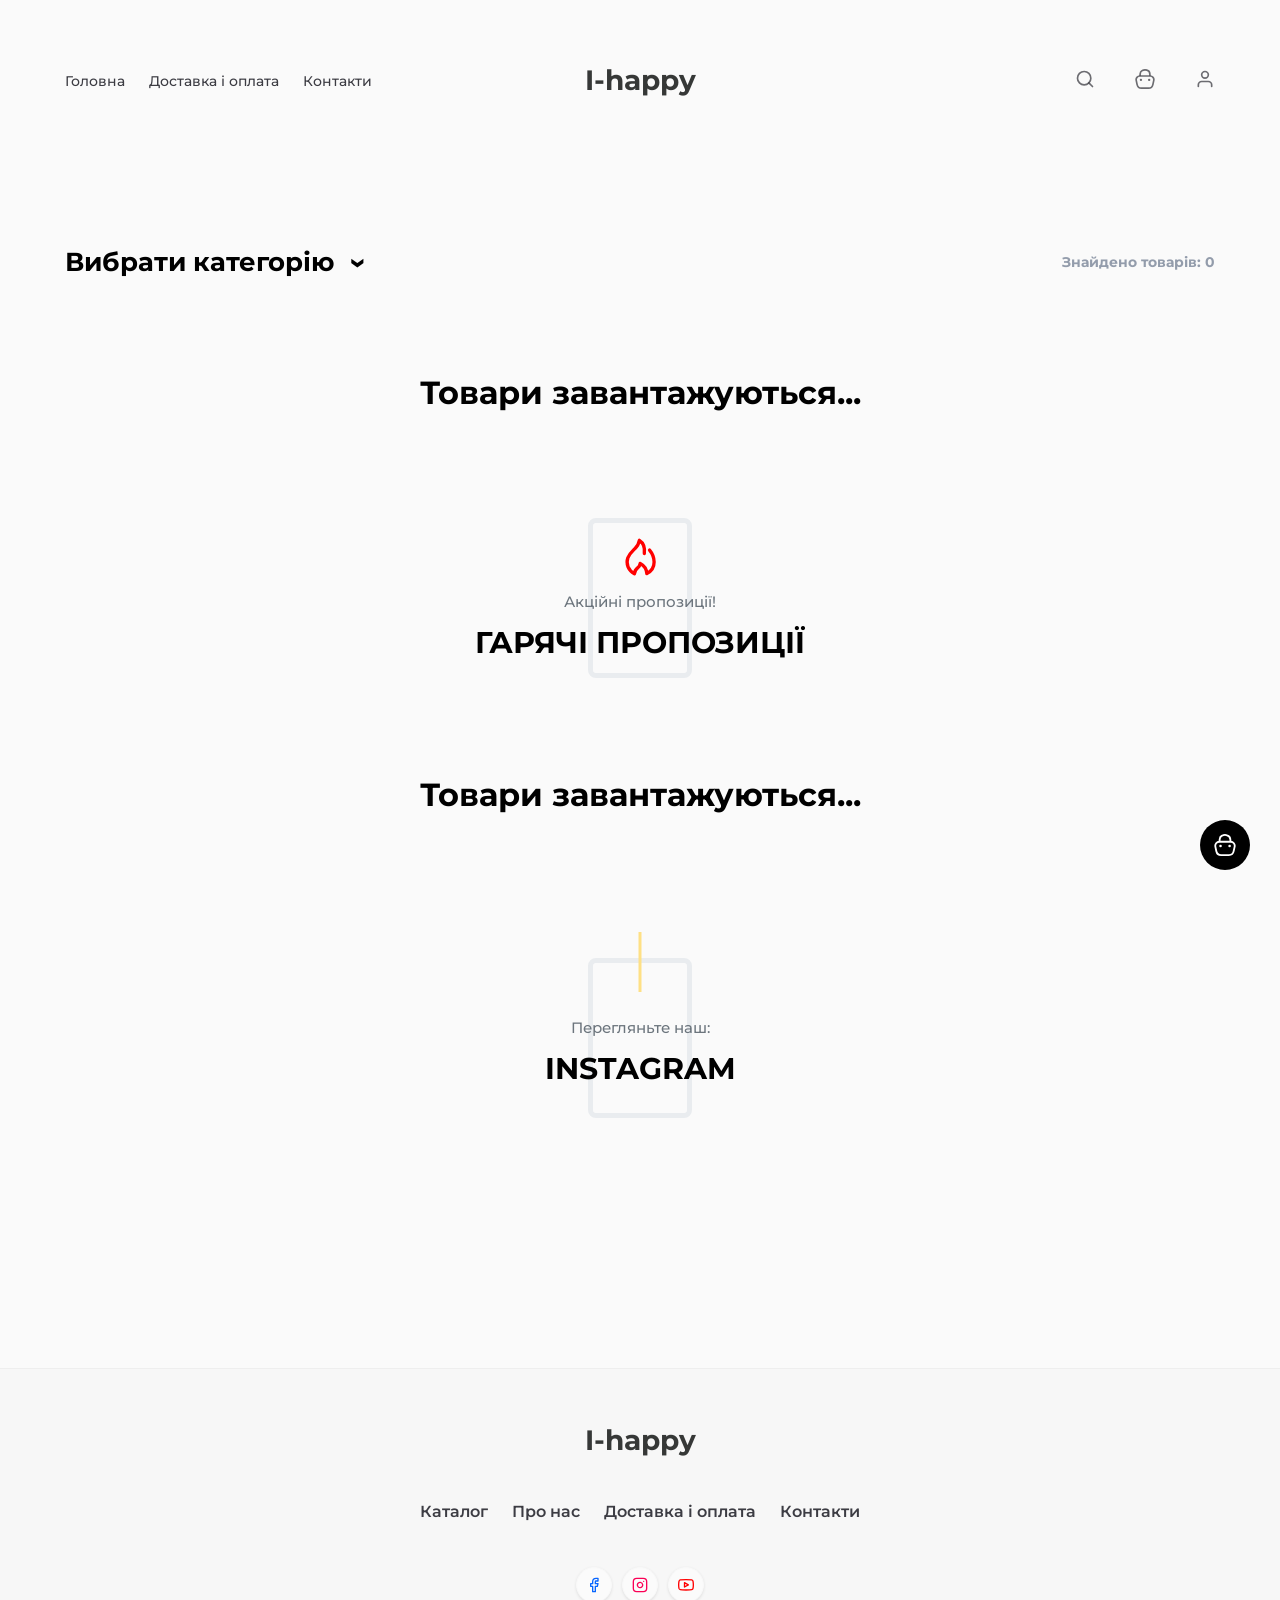
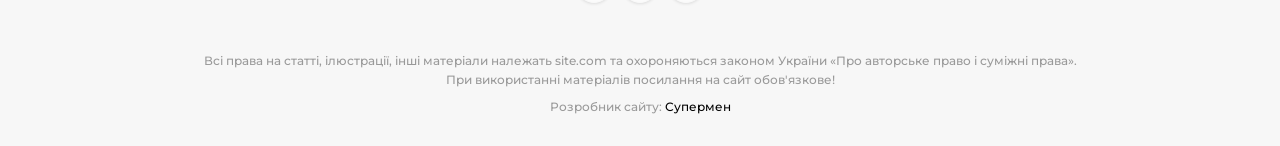
==== index.html @ c95413ed "Initial commit" ====
<!DOCTYPE html>
<html lang="en">
    <head>
        <meta charset="UTF-8" />
        <meta name="viewport" content="width=device-width, initial-scale=1.0" />
        <title>Магазин техніки apple</title>
        <meta name="description" content="Page desc" />

        <link rel="apple-touch-icon" sizes="180x180" href="img/favicon/apple-touch-icon.png" />
        <link rel="icon" type="image/png" sizes="32x32" href="img/favicon/favicon-32x32.png" />
        <link rel="icon" type="image/png" sizes="16x16" href="img/favicon/favicon-16x16.png" />
        <link rel="manifest" href="img/favicon/site.webmanifest" />
        <link rel="shortcut icon" href="img/favicon/favicon.ico" />
        <meta name="msapplication-config" content="img/favicon/browserconfig.xml" />
        <meta name="msapplication-TileColor" content="#da532c" />
        <meta name="theme-color" content="#ffffff" />

        <link rel="stylesheet" href="css/style.css" />
    </head>

    <body class="page-home">
        <svg xmlns="http://www.w3.org/2000/svg" hidden>
            <symbol id="icon-cart-bag" viewBox="0 0 24 24" fill="none" stroke="currentColor" stroke-width="2" stroke-linecap="round" stroke-linejoin="round">
                <path d="M6.08,7.63l.1-1.79a4.61,4.61,0,0,1,2.52-4A6.81,6.81,0,0,1,12,1a7.28,7.28,0,0,1,2.35.38,4.84,4.84,0,0,1,3.47,4.48l.11,1.7" />
                <path d="M16.25,23H7.77a5.34,5.34,0,0,1-5.22-4.21L1.47,13.73A4.38,4.38,0,0,1,5.76,8.42H18.23a4.4,4.4,0,0,1,4.3,5.32l-1.08,5A5.31,5.31,0,0,1,16.25,23Z" />
                <line x1="16.99" y1="13.13" x2="17" y2="13.13" stroke-width="2.8" />
                <line x1="7.14" y1="13.13" x2="7.15" y2="13.13" stroke-width="2.8" />
            </symbol>
            <symbol id="icon-cart-add" viewBox="0 0 48 48" fill="none" stroke="currentColor" stroke-width="3.5" stroke-linecap="round" stroke-linejoin="round">
                <path d="M4.29,3.71h1a6.72,6.72,0,0,1,6.54,5.18L16.29,28a6.7,6.7,0,0,0,6.53,5.18H36.46A6.72,6.72,0,0,0,43,28l2-8.34" />
                <path d="M18.63,45.73A3.76,3.76,0,1,0,19,38.21h-.32a3.76,3.76,0,0,0,0,7.52Z" />
                <path d="M39.61,45.73a3.76,3.76,0,0,0,.32-7.52h-.32a3.76,3.76,0,0,0,0,7.52Z" />
                <path d="M35.86,14a16,16,0,0,1-6.59,6.59A15.92,15.92,0,0,1,22.68,14" stroke-width="1.6" />
                <path d="M29.26,3.71V20.5" stroke-width="1.6" />
            </symbol>
            <symbol id="icon-close" viewBox="0 0 24 24" fill="none" stroke="currentColor" stroke-width="2" stroke-linecap="round" stroke-linejoin="round">
                <line x1="18" y1="6" x2="6" y2="18"></line>
                <line x1="6" y1="6" x2="18" y2="18"></line>
            </symbol>
            <symbol id="icon-search" viewBox="0 0 24 24" fill="none" stroke="currentColor" stroke-width="2" stroke-linecap="round" stroke-linejoin="round">
                <circle cx="11" cy="11" r="8"></circle>
                <line x1="21" y1="21" x2="16.65" y2="16.65"></line>
            </symbol>
            <symbol id="icon-heart" viewBox="0 0 24 24" fill="none" stroke="currentColor" stroke-width="2" stroke-linecap="round" stroke-linejoin="round"><path d="M20.84 4.61a5.5 5.5 0 0 0-7.78 0L12 5.67l-1.06-1.06a5.5 5.5 0 0 0-7.78 7.78l1.06 1.06L12 21.23l7.78-7.78 1.06-1.06a5.5 5.5 0 0 0 0-7.78z"></path></symbol>
            <symbol id="icon-facebook" viewBox="0 0 24 24" fill="none" stroke="currentColor" stroke-width="2" stroke-linecap="round" stroke-linejoin="round"><path d="M18 2h-3a5 5 0 0 0-5 5v3H7v4h3v8h4v-8h3l1-4h-4V7a1 1 0 0 1 1-1h3z"></path></symbol>
            <symbol id="icon-youtube" viewBox="0 0 24 24" fill="none" stroke="currentColor" stroke-width="2" stroke-linecap="round" stroke-linejoin="round">
                <path d="M22.54 6.42a2.78 2.78 0 0 0-1.94-2C18.88 4 12 4 12 4s-6.88 0-8.6.46a2.78 2.78 0 0 0-1.94 2A29 29 0 0 0 1 11.75a29 29 0 0 0 .46 5.33A2.78 2.78 0 0 0 3.4 19c1.72.46 8.6.46 8.6.46s6.88 0 8.6-.46a2.78 2.78 0 0 0 1.94-2 29 29 0 0 0 .46-5.25 29 29 0 0 0-.46-5.33z"></path>
                <polygon points="9.75 15.02 15.5 11.75 9.75 8.48 9.75 15.02"></polygon>
            </symbol>
            <symbol id="icon-instagram" viewBox="0 0 24 24" fill="none" stroke="currentColor" stroke-width="2" stroke-linecap="round" stroke-linejoin="round">
                <rect x="2" y="2" width="20" height="20" rx="5" ry="5"></rect>
                <path d="M16 11.37A4 4 0 1 1 12.63 8 4 4 0 0 1 16 11.37z"></path>
                <line x1="17.5" y1="6.5" x2="17.51" y2="6.5"></line>
            </symbol>
            <symbol id="icon-fire" viewBox="0 0 24 24" fill="none" stroke="currentColor" stroke-width="2" stroke-linecap="round" stroke-linejoin="round"><path d="M14.59,9.9c.37-3-.23-6.18-2.95-7.9A8.36,8.36,0,0,1,8.9,7c-1.59,1.6-3.23,3-4.2,5.53-1.28,3.67.26,7.42,4,9.51a4.86,4.86,0,0,1,1.86-3.51,4.17,4.17,0,0,0,1.55-2.69,7.41,7.41,0,0,1,4,6.15c6.4-3.4,4.68-10.49,1.63-14.11"></path></symbol>
            <symbol id="icon-check-circle" viewBox="0 0 24 24" fill="none" stroke="currentColor" stroke-linecap="round" stroke-linejoin="round">
                <path d="M22 11.08V12a10 10 0 1 1-5.93-9.14"></path>
                <polyline points="22 4 12 14.01 9 11.01"></polyline>
            </symbol>
            <symbol id="icon-shopping-bag" viewBox="0 0 24 24" fill="none" stroke="currentColor" stroke-width="2" stroke-linecap="round" stroke-linejoin="round">
                <path d="M6 2L3 6v14a2 2 0 0 0 2 2h14a2 2 0 0 0 2-2V6l-3-4z"></path>
                <line x1="3" y1="6" x2="21" y2="6"></line>
                <path d="M16 10a4 4 0 0 1-8 0"></path>
            </symbol>
            <symbol id="icon-user" viewBox="0 0 24 24" fill="none" stroke="currentColor" stroke-width="2" stroke-linecap="round" stroke-linejoin="round">
                <path d="M20 21v-2a4 4 0 0 0-4-4H8a4 4 0 0 0-4 4v2"></path>
                <circle cx="12" cy="7" r="4"></circle>
            </symbol>
            <symbol id="icon-users" viewBox="0 0 24 24" fill="none" stroke="currentColor" stroke-width="2" stroke-linecap="round" stroke-linejoin="round">
                <path d="M17 21v-2a4 4 0 0 0-4-4H5a4 4 0 0 0-4 4v2"></path>
                <circle cx="9" cy="7" r="4"></circle>
                <path d="M23 21v-2a4 4 0 0 0-3-3.87"></path>
                <path d="M16 3.13a4 4 0 0 1 0 7.75"></path>
            </symbol>
            <symbol id="icon-log-in" viewBox="0 0 24 24" fill="none" stroke="currentColor" stroke-width="2" stroke-linecap="round" stroke-linejoin="round">
                <path d="M15 3h4a2 2 0 0 1 2 2v14a2 2 0 0 1-2 2h-4"></path>
                <polyline points="10 17 15 12 10 7"></polyline>
                <line x1="15" y1="12" x2="3" y2="12"></line>
            </symbol>
        </svg>

        <div class="navigation">
            <div class="container">
                <div class="navigation__hold">
                    <div class="navigation__left navigation__links js-mobile-menu">
                        <ul class="menu navigation__item-list">
                            <li class="menu__li navigation__item">
                                <a href="index.html" class="menu__link link-hover">Головна</a>
                            </li>
                            <li class="menu__li navigation__item">
                                <a href="delivery.html" class="menu__link link-hover">Доставка і оплата</a>
                            </li>
                            <li class="menu__li navigation__item">
                                <a href="contacts.html" class="menu__link link-hover">Контакти</a>
                            </li>
                        </ul>
                    </div>
                    <div class="navigation__middle">
                        <a href="index.html" class="logo">I-happy</a>
                    </div>
                    <div class="navigation__right">
                        <ul class="navigation__item-list">
                            <li class="navigation__item">
                                <a href="search.html" class="navigation__item-link">
                                    <svg class="icon icon-search"><use href="#icon-search"></use></svg>
                                </a>
                            </li>
                            <li class="navigation__item">
                                <a href="order.html" class="navigation__item-link">
                                    <span class="cart-added-summ js-cart-added-summ">0</span>
                                    <svg class="icon icon-cart-bag"><use href="#icon-cart-bag"></use></svg>
                                </a>
                            </li>
                            <li class="navigation__item">
                                <a href="profile-auth.html" class="navigation__item-link">
                                    <svg class="icon icon-user"><use href="#icon-user"></use></svg>
                                </a>
                            </li>
                            <li class="navigation__item hide-pc">
                                <label class="hamburger">
                                    <input type="checkbox" onchange="setActive(event)" data-box-toggle=".js-mobile-menu" />
                                    <svg viewBox="0 0 32 32">
                                        <path class="line line-top-bottom" d="M27 10 13 10C10.8 10 9 8.2 9 6 9 3.5 10.8 2 13 2 15.2 2 17 3.8 17 6L17 26C17 28.2 18.8 30 21 30 23.2 30 25 28.2 25 26 25 23.8 23.2 22 21 22L7 22"></path>
                                        <path class="line" d="M7 16 27 16"></path>
                                    </svg>
                                </label>
                            </li>
                        </ul>
                    </div>
                </div>
            </div>
        </div>

        <div class="catalog" id="catalog">
            <div class="container">
                <div class="catalog__header">
                    <div class="catalog__select-category dropdown" id="dropdown-category-list">
                        <h3 class="dropdown-btn" onclick="setActive(event)" data-box-toggle="#dropdown-category-list">Вибрати категорію</h3>
                        <!-- Виводимо категоріх з бази даних -->
                        <div class="dropdown-content" id="category-list">
                            <a href="0" class="dropdown-item">Скинути вибір</a>
                        </div>
                    </div>
                    <h3 class="catalog__products-summ">Знайдено товарів: <span id="view-count-products">0</span></h3>
                </div>

                <div class="catalog__content" id="catalog-products">
                    <h1>Товари завантажуються...</h1>
                </div>
            </div>
        </div>

        <div class="hot-offers" id="hot-offers">
            <div class="container">
                <h2 class="hot-offers__title title-square">
                    <span class="title-square__icon">
                        <svg class="icon icon-fire"><use href="#icon-fire"></use></svg>
                    </span>
                    <span class="title-square__small">Акційні пропозиції!</span>
                    <span class="title-square__main">Гарячі пропозиції</span>
                </h2>

                <div class="hot-offers__cards" id="hot-offer-products">
                    <h1>Товари завантажуються...</h1>
                </div>
            </div>
        </div>

        <div class="gallery">
            <div class="container-fill">
                <h2 class="gallery__title title-square">
                    <span class="title-square__small">Перегляньте наш:</span>
                    <span class="title-square__main">Instagram</span>
                </h2>

                <div class="gallery__items">
                    <div class="gallery__item">
                        <a href="#" class="gallery__item-hover-box">
                            <span class="gallery__item-hash-tag link-hover">#instagram-link</span>
                        </a>
                        <img src="https://picsum.photos/id/123/270/270" alt="" class="gallery__item-img" />
                    </div>
                    <div class="gallery__item">
                        <a href="#" class="gallery__item-hover-box">
                            <span class="gallery__item-hash-tag link-hover">#instagram-link</span>
                        </a>
                        <img src="https://picsum.photos/id/124/270/270" alt="" class="gallery__item-img" />
                    </div>
                    <div class="gallery__item">
                        <a href="#" class="gallery__item-hover-box">
                            <span class="gallery__item-hash-tag link-hover">#instagram-link</span>
                        </a>
                        <img src="https://picsum.photos/id/125/270/270" alt="" class="gallery__item-img" />
                    </div>
                    <div class="gallery__item">
                        <a href="#" class="gallery__item-hover-box">
                            <span class="gallery__item-hash-tag link-hover">#instagram-link</span>
                        </a>
                        <img src="https://picsum.photos/id/126/270/270" alt="" class="gallery__item-img" />
                    </div>
                    <div class="gallery__item">
                        <a href="#" class="gallery__item-hover-box">
                            <span class="gallery__item-hash-tag link-hover">#instagram-link</span>
                        </a>
                        <img src="https://picsum.photos/id/127/270/270" alt="" class="gallery__item-img" />
                    </div>
                </div>
            </div>
        </div>

        <div class="cart-added-list">
            <button class="cart-added-list__btn btn btn-icon" id="js-cart-added-btn" onclick="setActive(event)" data-box-toggle="#js-cart-added-list">
                <span class="cart-added-summ js-cart-added-summ">0</span>
                <svg class="icon icon-cart-bag"><use href="#icon-cart-bag"></use></svg>
            </button>
            <div class="cart-added-list__item-list" id="js-cart-added-list">
                <span class="no-result no-result--inline">
                    <img src="img/no-result/no-result-v2.png" alt="No results" class="no-result__img" />
                    <span class="no-result__title">Корзина пуста!</span>
                </span>

                <!-- 
			<div class="cart-added-list__item">
	<button class="cart-added-list__item-btn-delete btn btn-light btn-xxs btn-icon">
		<svg class="icon icon-close"><use href="#icon-close"></use></svg>
	</button>
	<img src="img/catalog/1.png" alt="" class="cart-added-list__item-img">
	<p class="cart-added-list__item-text-hold">
		<a href="#" class="cart-added-list__item-title-link">Назва товару</a>
		<span class="cart-added-list__item-meta-list">
			<span class="cart-added-list__item-meta">Ціна: 6 999 грн</span>
		</span>
	</p>
	<input type="text" class="cart-added-list__item-count" placeholder="0" value="1">
	<button class="cart-added-list__item-btn-plus btn btn-light btn-xxs btn-icon"></button>
	<button class="cart-added-list__item-btn-minus btn btn-light btn-xxs btn-icon"></button>
</div>	
		-->
            </div>
        </div>

        <div class="footer">
            <div class="container">
                <a href="index.html" class="logo">I-happy</a>

                <ul class="navbar-nav menu">
                    <li class="nav-item menu__li">
                        <a href="index.html" class="nav-link menu__link link-hover">Каталог</a>
                    </li>
                    <li class="nav-item menu__li">
                        <a href="about.html" class="nav-link menu__link link-hover">Про нас</a>
                    </li>
                    <li class="nav-item menu__li">
                        <a href="delivery.html" class="nav-link menu__link link-hover">Доставка і оплата</a>
                    </li>
                    <li class="nav-item menu__li">
                        <a href="contacts.html" class="nav-link menu__link link-hover">Контакти</a>
                    </li>
                </ul>

                <div class="footer__social">
                    <div class="social">
                        <a href="#" rel="nofollow" target="_blank" class="social__item facebook">
                            <svg class="icon icon-facebook"><use href="#icon-facebook"></use></svg>
                        </a>
                        <a href="#" rel="nofollow" target="_blank" class="social__item instagram">
                            <svg class="icon icon-instagram"><use href="#icon-instagram"></use></svg>
                        </a>
                        <a href="#" rel="nofollow" target="_blank" class="social__item youtube">
                            <svg class="icon icon-youtube"><use href="#icon-youtube"></use></svg>
                        </a>
                    </div>
                </div>

                <p class="footer__copyright">
                    <span>Всі права на статті, ілюстрації, інші матеріали належать site.com та охороняються законом України «Про авторське право і суміжні права».<br />При використанні матеріалів посилання на сайт обов'язкове!</span>
                    <span class="footer__developer">Розробник сайту: <a href="#" target="_blank"></a></span>
                </p>
            </div>
        </div>

        <script src="js/setActive.js"></script>
        <script src="js/script.js" type="module"></script>
    </body>
</html>
---- css/style.css ----
@import 'libs--normalize.css';  /* Загальні налаштування простих тегів */

@import '0--main.css';        /* Загальні налаштування простих тегів */
@import '1--helpers.css';     /* Стилі помічники оформлення загальної поведінки */
@import '2--utils.css';       /* Різні елементи блоків */
@import '2--btn.css';         /* Кнопки проекту */
@import '2--typography.css';  /* Стилізуємо вивід з wysiwyg редактору тексту */

@import 'block/card-product.css';     /* Карточка каталогу */
@import 'block/navigation.css';       /* Навігація сайту */
@import 'block/catalog.css';          /* Каталог товарів */
@import 'block/hotOffers.css';        /* Гарячі пропозиції */
@import 'block/gallery.css';          /* Галерея фотографій */
@import 'block/cart-added-list.css';  /* Список доданих товарів */
@import 'block/article.css';          /* Вигляд простої статті */
@import 'block/footer.css';           /* Постійна нижня частина сайту */
@import 'block/form-order.css';       /* Сторінка оформлення замовлення з формою і всіма статусми */
@import 'block/form-auth.css';        /* Сторінка авторизайції і реєстрації */
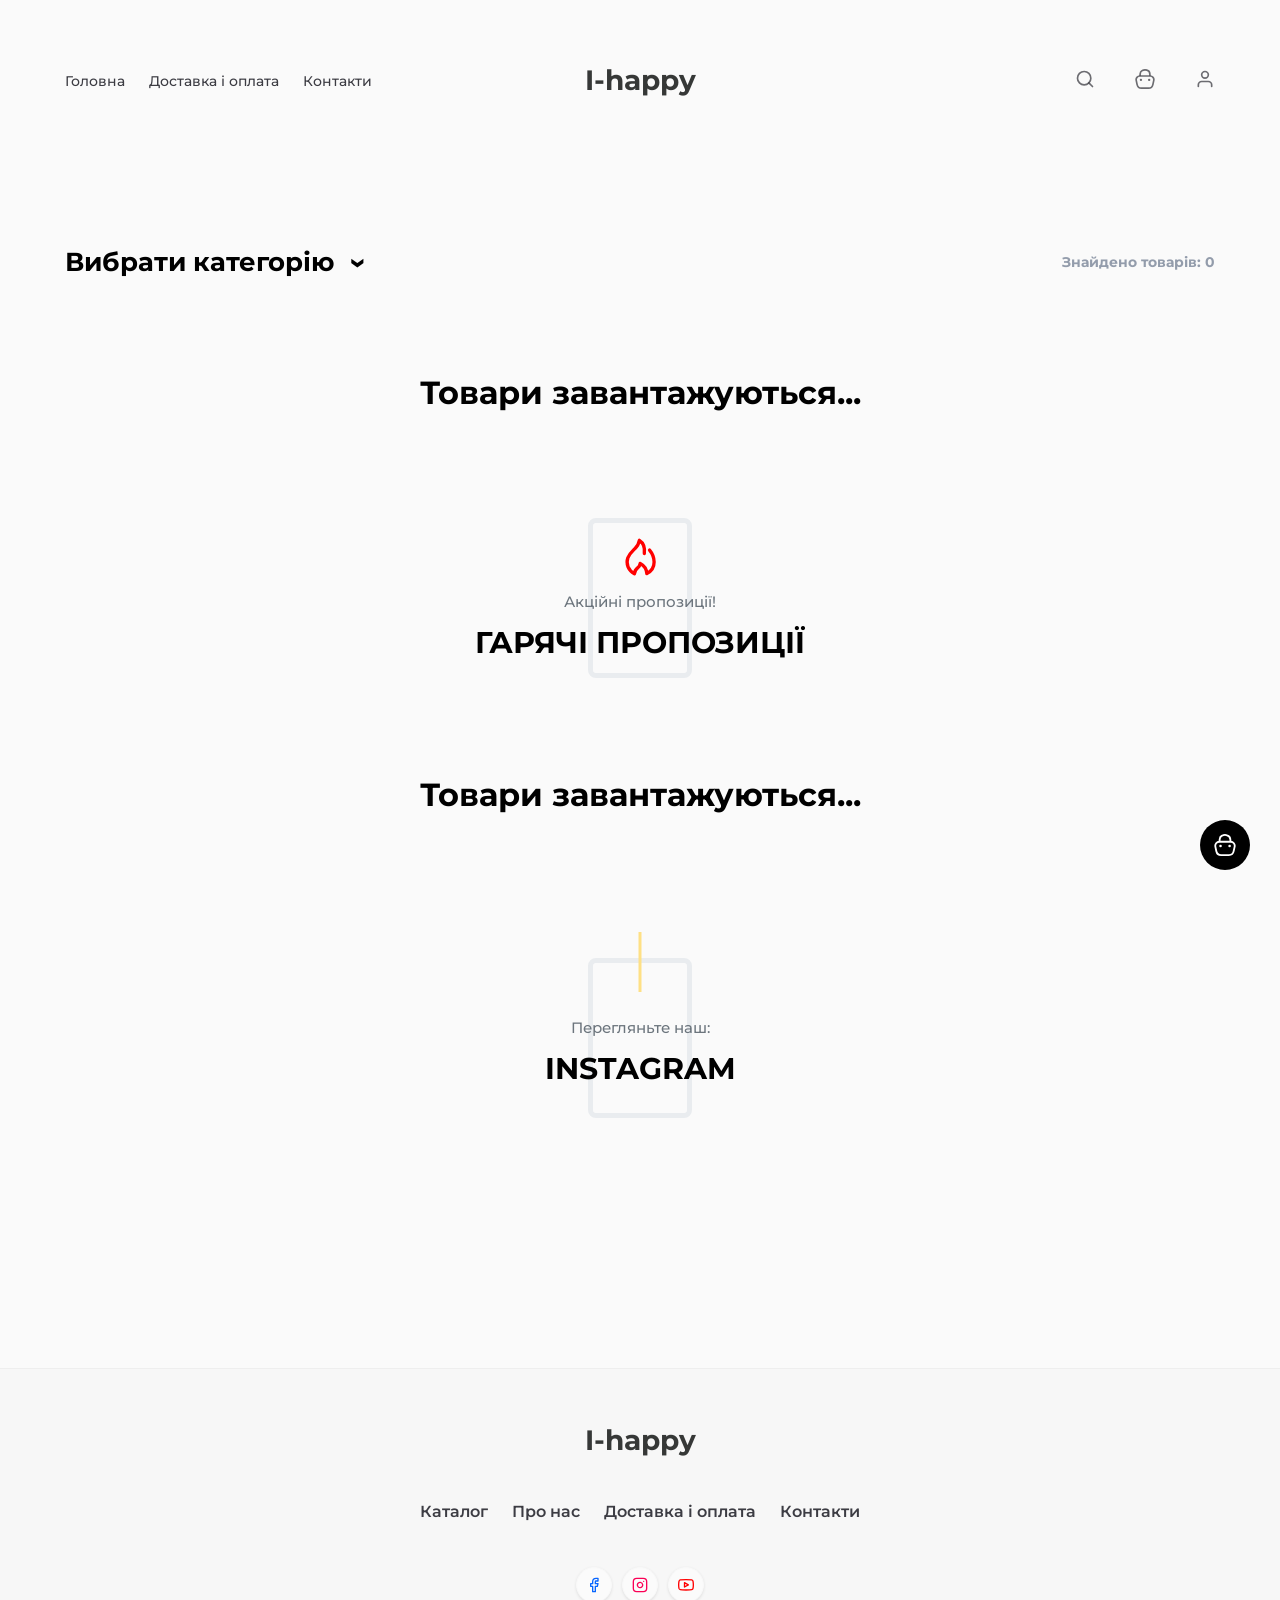
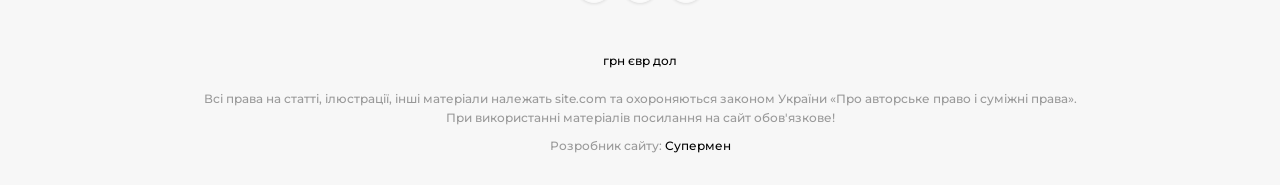
==== commit 1def48c9: "new" ====
--- a/index.html
+++ b/index.html
@@ -18,7 +18,7 @@
         <link rel="stylesheet" href="css/style.css" />
     </head>
 
-    <body class="page-home">
+    <body class="page-home" data-type="home">
         <svg xmlns="http://www.w3.org/2000/svg" hidden>
             <symbol id="icon-cart-bag" viewBox="0 0 24 24" fill="none" stroke="currentColor" stroke-width="2" stroke-linecap="round" stroke-linejoin="round">
                 <path d="M6.08,7.63l.1-1.79a4.61,4.61,0,0,1,2.52-4A6.81,6.81,0,0,1,12,1a7.28,7.28,0,0,1,2.35.38,4.84,4.84,0,0,1,3.47,4.48l.11,1.7" />
@@ -219,23 +219,21 @@
                     <span class="no-result__title">Корзина пуста!</span>
                 </span>
 
-                <!-- 
-			<div class="cart-added-list__item">
-	<button class="cart-added-list__item-btn-delete btn btn-light btn-xxs btn-icon">
-		<svg class="icon icon-close"><use href="#icon-close"></use></svg>
-	</button>
-	<img src="img/catalog/1.png" alt="" class="cart-added-list__item-img">
-	<p class="cart-added-list__item-text-hold">
-		<a href="#" class="cart-added-list__item-title-link">Назва товару</a>
-		<span class="cart-added-list__item-meta-list">
-			<span class="cart-added-list__item-meta">Ціна: 6 999 грн</span>
-		</span>
-	</p>
-	<input type="text" class="cart-added-list__item-count" placeholder="0" value="1">
-	<button class="cart-added-list__item-btn-plus btn btn-light btn-xxs btn-icon"></button>
-	<button class="cart-added-list__item-btn-minus btn btn-light btn-xxs btn-icon"></button>
-</div>	
-		-->
+                <!-- <div class="cart-added-list__item">
+                    <button class="cart-added-list__item-btn-delete btn btn-light btn-xxs btn-icon">
+                        <svg class="icon icon-close"><use href="#icon-close"></use></svg>
+                    </button>
+                    <img src="img/catalog/1.png" alt="" class="cart-added-list__item-img" />
+                    <p class="cart-added-list__item-text-hold">
+                        <a href="#" class="cart-added-list__item-title-link">Назва товару</a>
+                        <span class="cart-added-list__item-meta-list">
+                            <span class="cart-added-list__item-meta">Ціна: 6 999 грн</span>
+                        </span>
+                    </p>
+                    <input type="text" class="cart-added-list__item-count" placeholder="0" value="1" />
+                    <button class="cart-added-list__item-btn-plus btn btn-light btn-xxs btn-icon"></button>
+                    <button class="cart-added-list__item-btn-minus btn btn-light btn-xxs btn-icon"></button>
+                </div> -->
             </div>
         </div>
 
@@ -273,6 +271,14 @@
                 </div>
 
                 <p class="footer__copyright">
+                    <span class="change-currency">
+                        <a href="uah" class="change-currency__item">грн</a>
+                        <a href="eur" class="change-currency__item">євр</a>
+                        <a href="usd" class="change-currency__item">дол</a>
+                    </span>
+
+                    <br />
+                    <br />
                     <span>Всі права на статті, ілюстрації, інші матеріали належать site.com та охороняються законом України «Про авторське право і суміжні права».<br />При використанні матеріалів посилання на сайт обов'язкове!</span>
                     <span class="footer__developer">Розробник сайту: <a href="#" target="_blank"></a></span>
                 </p>
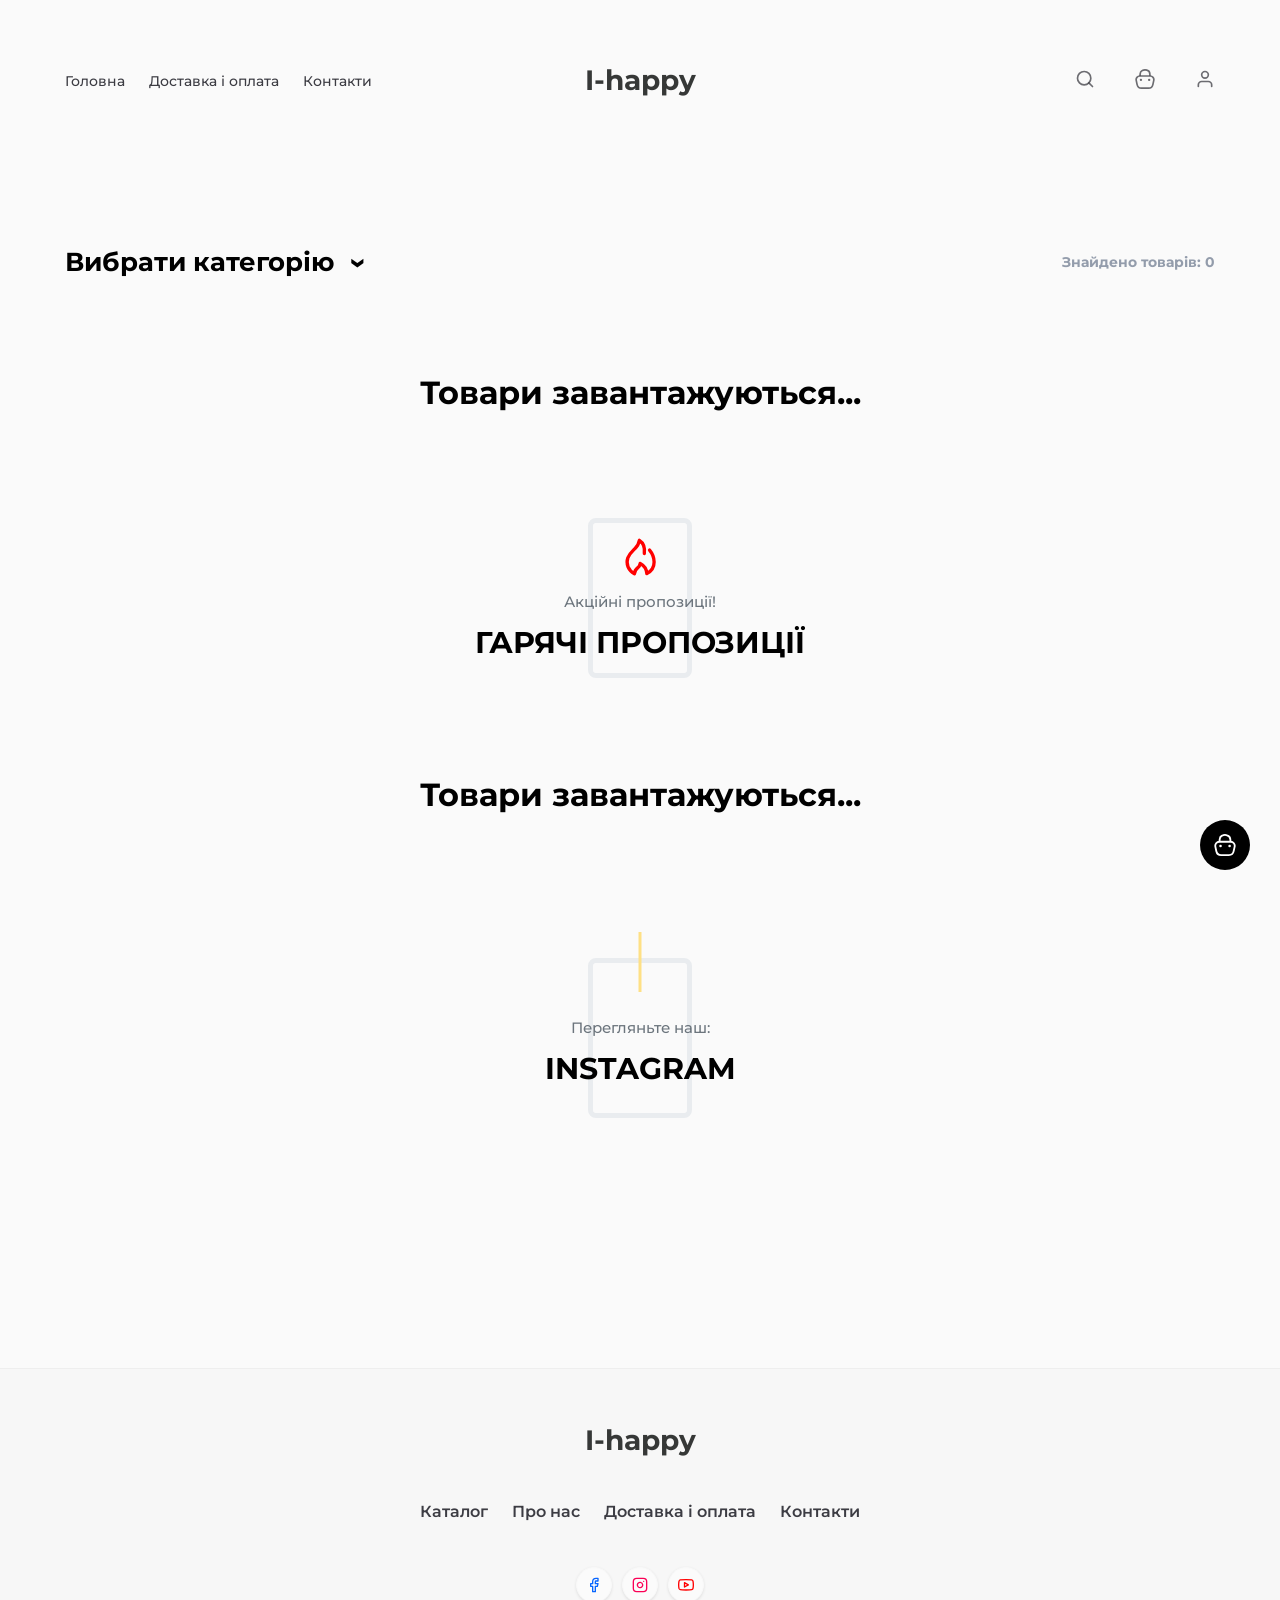
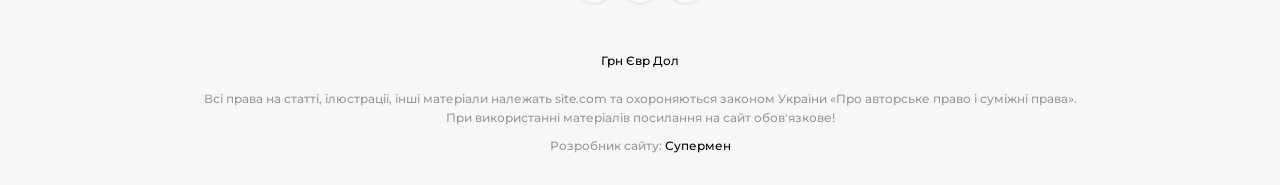
==== commit 3aedbdea: "ghuhu" ====
--- a/index.html
+++ b/index.html
@@ -272,9 +272,9 @@
 
                 <p class="footer__copyright">
                     <span class="change-currency">
-                        <a href="uah" class="change-currency__item">грн</a>
-                        <a href="eur" class="change-currency__item">євр</a>
-                        <a href="usd" class="change-currency__item">дол</a>
+                        <a href="uah" class="change-currency__item">Грн</a>
+                        <a href="eur" class="change-currency__item">Євр</a>
+                        <a href="usd" class="change-currency__item">Дол</a>
                     </span>
 
                     <br />
